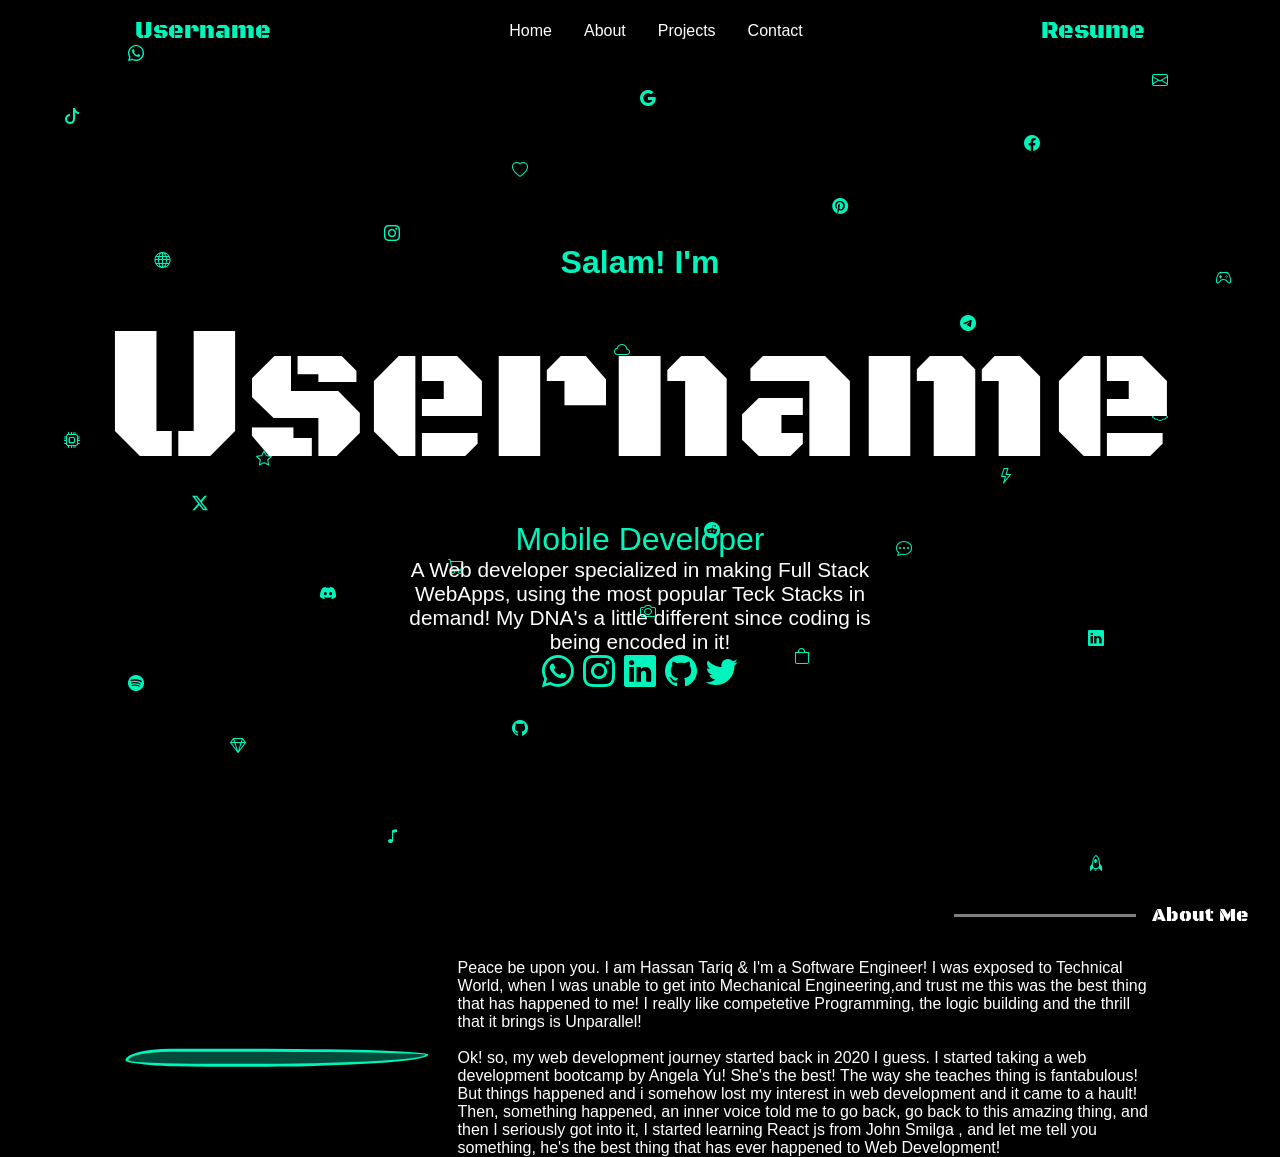
==== index.html @ 2055b82b "animation & about me section" ====
<!DOCTYPE html>
<html lang="en">

<head>
    <meta charset="UTF-8">
    <meta name="viewport" content="width=device-width, initial-scale=1.0">
    <link rel="stylesheet" href="https://cdn.jsdelivr.net/npm/bootstrap-icons@1.13.1/font/bootstrap-icons.min.css">
    <link rel="stylesheet" href="./styles.css">
    <title>Document</title>
</head>

<body>


    <!-- icons -->


    <i class="bi fixed-icons bi-whatsapp" style="position:fixed; top:5%; left:10%;"></i>
    <i class="bi fixed-icons bi-facebook" style="position:fixed; top:15%; left:80%;"></i>
    <i class="bi fixed-icons bi-instagram" style="position:fixed; top:25%; left:30%;"></i>
    <i class="bi fixed-icons bi-youtube" style="position:fixed; top:40%; left:60%;"></i>
    <i class="bi fixed-icons bi-twitter-x" style="position:fixed; top:55%; left:15%;"></i>
    <i class="bi fixed-icons bi-linkedin" style="position:fixed; top:70%; left:85%;"></i>
    <i class="bi fixed-icons bi-github" style="position:fixed; top:80%; left:40%;"></i>
    <i class="bi fixed-icons bi-google" style="position:fixed; top:10%; left:50%;"></i>
    <i class="bi fixed-icons bi-telegram" style="position:fixed; top:35%; left:75%;"></i>
    <i class="bi fixed-icons bi-discord" style="position:fixed; top:65%; left:25%;"></i>
    <i class="bi fixed-icons bi-tiktok" style="position:fixed; top:12%; left:5%;"></i>
    <i class="bi fixed-icons bi-pinterest" style="position:fixed; top:22%; left:65%;"></i>
    <i class="bi fixed-icons bi-snapchat" style="position:fixed; top:45%; left:90%;"></i>
    <i class="bi fixed-icons bi-reddit" style="position:fixed; top:58%; left:55%;"></i>
    <i class="bi fixed-icons bi-spotify" style="position:fixed; top:75%; left:10%;"></i>
    <i class="bi fixed-icons bi-heart" style="position:fixed; top:18%; left:40%;"></i>
    <i class="bi fixed-icons bi-star" style="position:fixed; top:50%; left:20%;"></i>
    <i class="bi fixed-icons bi-camera" style="position:fixed; top:67%; left:50%;"></i>
    <i class="bi fixed-icons bi-music-note" style="position:fixed; top:92%; left:30%;"></i>
    <i class="bi fixed-icons bi-envelope" style="position:fixed; top:8%; left:90%;"></i>
    <i class="bi fixed-icons bi-globe" style="position:fixed; top:28%; left:12%;"></i>
    <i class="bi fixed-icons bi-cloud" style="position:fixed; top:38%; left:48%;"></i>
    <i class="bi fixed-icons bi-lightning" style="position:fixed; top:52%; left:78%;"></i>
    <i class="bi fixed-icons bi-cart" style="position:fixed; top:62%; left:35%;"></i>
    <i class="bi fixed-icons bi-bag" style="position:fixed; top:72%; left:62%;"></i>
    <i class="bi fixed-icons bi-gem" style="position:fixed; top:82%; left:18%;"></i>
    <i class="bi fixed-icons bi-rocket" style="position:fixed; top:95%; left:85%;"></i>
    <i class="bi fixed-icons bi-cpu" style="position:fixed; top:48%; left:5%;"></i>
    <i class="bi fixed-icons bi-controller" style="position:fixed; top:30%; left:95%;"></i>
    <i class="bi fixed-icons bi-chat-dots" style="position:fixed; top:60%; left:70%;"></i>





    <nav class="navbar">
        <div class="name">
            <h2 class="font-ops text-green">Username</h2>
        </div>
        <i class="bi bi-list list"></i>
        <ul class="menu-items">
            <li>Home</li>
            <li>About</li>
            <li>Projects</li>
            <li>Contact</li>
        </ul>
        <div class="resume">
            <h2 class="font-ops text-green">Resume</h2>
        </div>
    </nav>



    <!-- hero section -->

    <main class="hero">
        <div class="hero-child">
            <h4 class="greeting text-green">Salam! I'm</h4>
            <h1 class="username font-ops">Username</h1>
            <p class="occupation text-green">Mobile Developer</p>
            <p class="desc">A Web developer specialized in making Full Stack WebApps, using the most popular Teck Stacks
                in
                demand! My DNA's a
                little different since coding is being encoded in it!</p>
            <div class="social-icons text-green">
                <i class="bi bi-whatsapp"></i>
                <i class="bi bi-instagram"></i>
                <i class="bi bi-linkedin"></i>
                <i class="bi bi-github"></i>
                <i class="bi bi-twitter"></i>
            </div>
        </div>
    </main>





    <section class="about">
        <div class="a-top">
            <div class="line"></div>
            <h3 class="font-ops">About Me</h3>
        </div>
        <div class="a-bottom">
            <div class="a-image">
                <img src="https://i.tribune.com.pk/media/images/Cover1649319112-0/Cover1649319112-0.jpg" width="100%"
                    alt="">
                <div class="blob"></div>
            </div>
            <div class="a-text">
                <p>Peace be upon you. I am Hassan Tariq & I'm a Software Engineer! I was exposed to Technical World,
                    when I was unable to
                    get into Mechanical Engineering,and trust me this was the best thing that has happened to me! I
                    really like competetive
                    Programming, the logic building and the thrill that it brings is Unparallel!</p>
                <br>
                <p>Ok! so, my web development journey started back in 2020 I guess. I started taking a web development
                    bootcamp by Angela
                    Yu! She's the best! The way she teaches thing is fantabulous! But things happened and i somehow lost
                    my interest in web
                    development and it came to a hault! Then, something happened, an inner voice told me to go back, go
                    back to this amazing
                    thing, and then I seriously got into it, I started learning React js from John Smilga , and let me
                    tell you something,
                    he's the best thing that has ever happened to Web Development!</p>
            </div>
        </div>
    </section>




</body>

</html>
---- styles.css ----
@import url('https://fonts.googleapis.com/css2?family=Black+Ops+One&display=swap');

/* variable bananay ka tareeka */
:root {
    --main-color: rgb(0, 245, 188);
}


/* everything's padding 0,margin 0 */
* {
    padding: 0;
    margin: 0;
    box-sizing: border-box;
}

body {
    font-family: sans-serif;
    background-color: black;
    color: white;
}


.text-green {
    color: var(--main-color);
}

.font-ops {
    font-family: "Black Ops One", system-ui;
    font-weight: 400;
    font-style: normal;
}

.navbar {
    display: flex;
    justify-content: space-around;
    padding: 1rem;
    align-items: center;
}

.menu-items {
    display: flex;
    gap: 2rem;
    list-style: none;
}


.list {
    display: none;
}




.hero {
    text-align: center;
    display: flex;
    flex-direction: column;
    justify-content: center;
    align-items: center;
    height: 90vh;
}

.greeting {
    font-size: 2rem;
}

.username {
    font-size: 12rem;
}


.occupation {
    font-size: 2rem;
}

.desc {
    font-size: 1.3rem;
    width: 40%;
    margin: auto;
}

.social-icons {
    font-size: 2rem;
}

.fixed-icons {
    color: var(--main-color);
    z-index: -1;
    animation: rotate 1.5s ease infinite alternate;
}

.line {
    width: 15%;
    height: 3px;
    background-color: gray;
}

.a-top {
    display: flex;
    justify-content: flex-end;
    align-items: center;
    gap: 1rem;
    padding: 2rem;
}


.a-bottom {
    display: flex;
    width: 80%;
    gap: 2rem;
    align-items: center;
    margin: auto;
}


.a-text {
    width: 70%;
}

.a-image {
    width: 30%;

    position: relative;
}

.a-image img {
    object-fit: cover;
    border-radius: 15% 55% 62% 28%/64% 33% 67% 36%;

}

.blob {
    width: 102%;
    height: 102%;
    background-color: rgba(0, 245, 188, 0.3);
    border: 3px solid var(--main-color);
    position: absolute;
    border-radius: 15% 55% 62% 28%/64% 33% 67% 36%;
    top: 50%;
    left: 50%;
    transform: translate(-50%, -50%);
    z-index: -1;
    animation: rotate2 3s linear infinite;

}


@keyframes rotate2 {
    from {
        transform: translate(-50%, -50%) rotate(0deg);
    }

    to {

        transform: translate(-50%, -50%) rotate(360deg);
    }
}




@keyframes rotate {
    from {
        transform: rotate(0deg);
        color: gray;
        opacity: 0.2;
    }

    to {
        transform: rotate(360deg);
        color: var(--main-color);
        opacity: 1;
    }
}





@media (max-width:1100px) {
    .username {
        font-size: 8rem;
    }

    .desc {
        width: 60%;
    }
}

@media (max-width:850px) {
    .a-bottom {
        flex-direction: column;
    }
}

@media (max-width:750px) {
    .username {
        font-size: 4rem;
    }

    .occupation, .greeting {
        font-size: 1.3rem;
    }

    .desc {
        font-size: 1rem;
        margin: 2rem auto;
    }

    .social-icons {
        font-size: 1rem;
    }

    .a-bottom {
        width: 90%;
    }

    .a-image {
        width: 70%;
    }

    .a-text {
        width: 90%;
    }

}

@media (max-width:550px) {
    .menu-items {
        display: none;
    }

    .list {
        display: block;
    }
}

@media (max-width:450px) {
    .desc {
        width: 90%;
        font-size: 0.9rem;
    }

    .username {
        font-size: 3rem;
    }
}
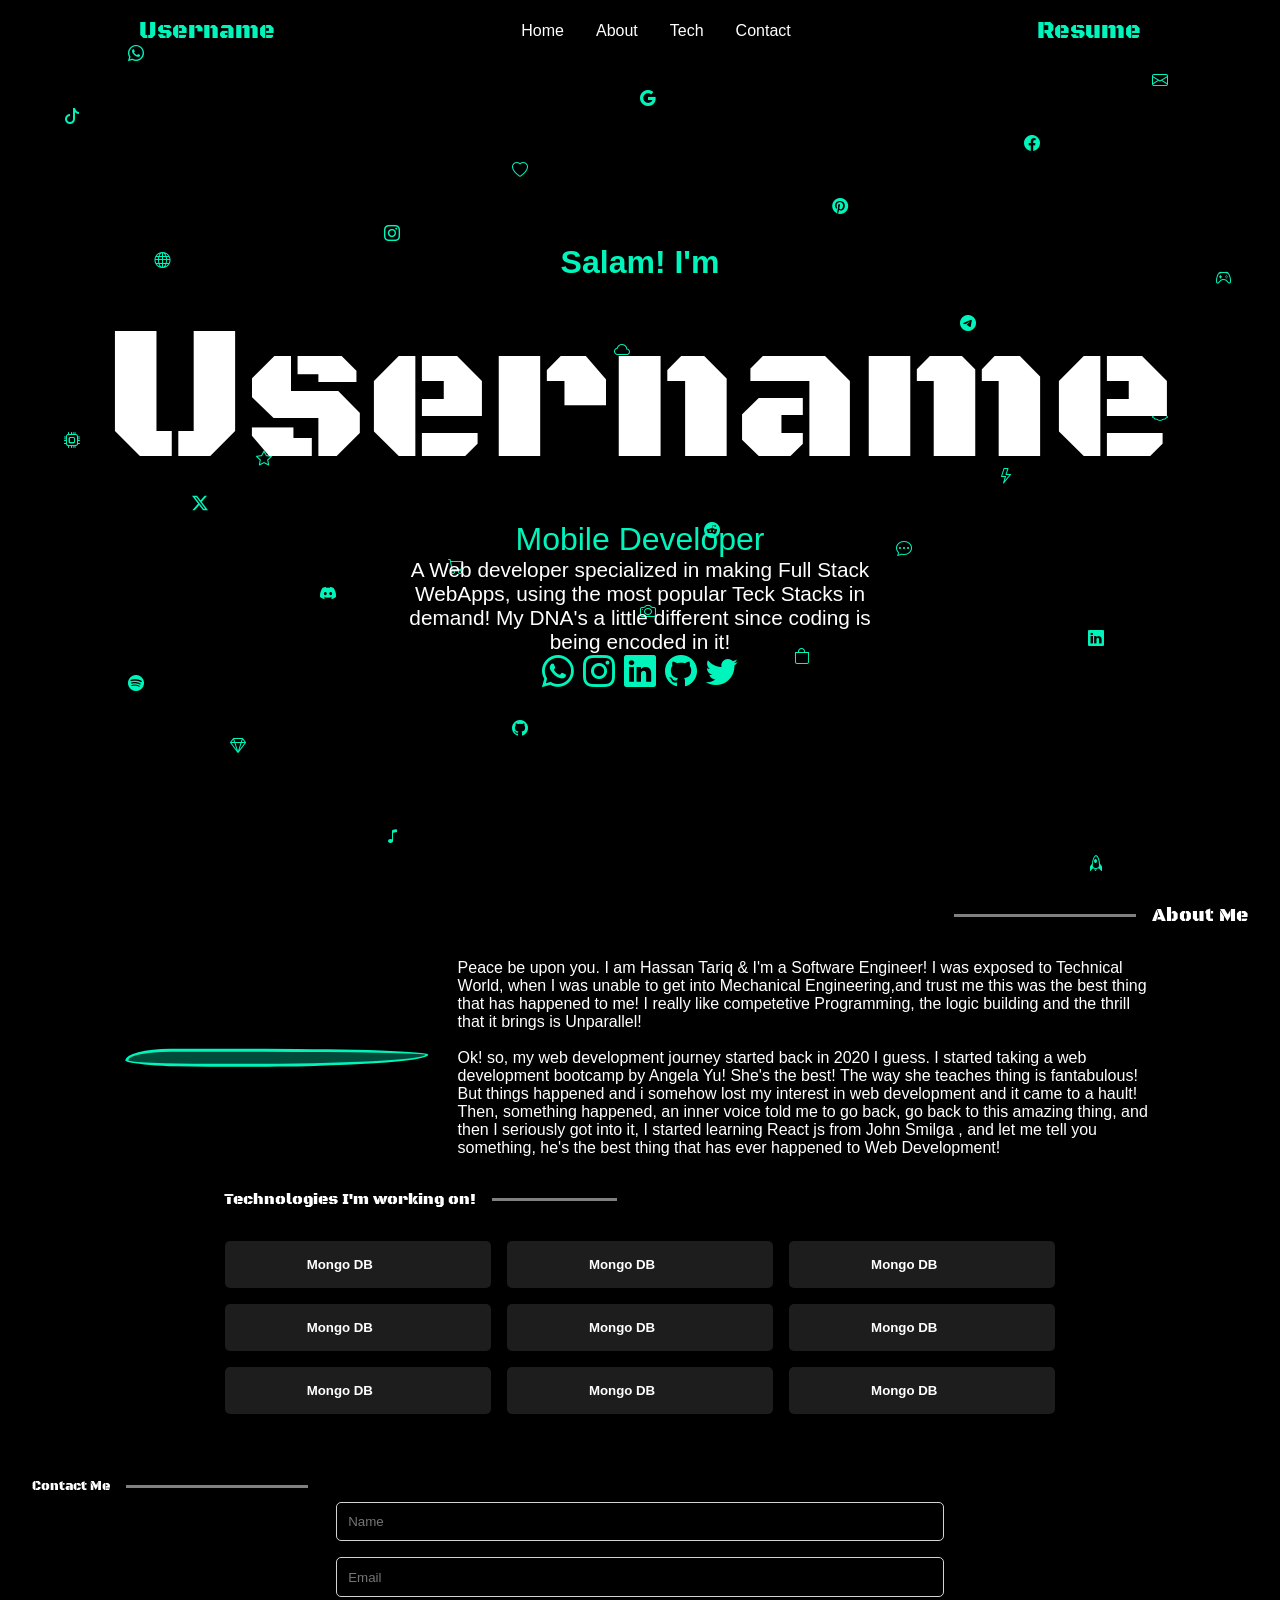
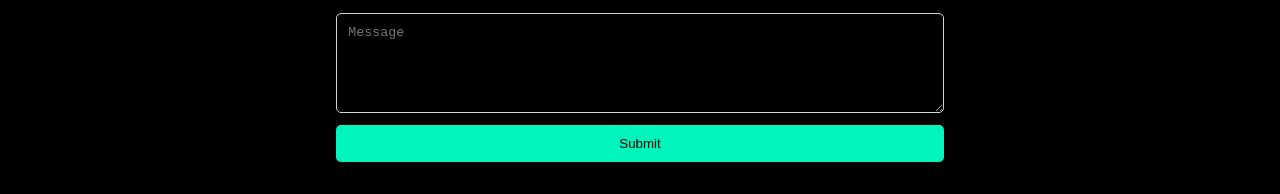
==== commit 58f55259: "completed" ====
--- a/index.html
+++ b/index.html
@@ -46,8 +46,10 @@
     <i class="bi fixed-icons bi-controller" style="position:fixed; top:30%; left:95%;"></i>
     <i class="bi fixed-icons bi-chat-dots" style="position:fixed; top:60%; left:70%;"></i>
 
-
-
+    <a href="#home">
+
+        <img src="https://images.emojiterra.com/google/noto-emoji/v2.034/512px/1f680.png" class="rocket" alt="">
+    </a>
 
 
     <nav class="navbar">
@@ -56,10 +58,10 @@
         </div>
         <i class="bi bi-list list"></i>
         <ul class="menu-items">
-            <li>Home</li>
-            <li>About</li>
-            <li>Projects</li>
-            <li>Contact</li>
+            <a href="#home">Home</a>
+            <a href="#about">About</a>
+            <a href="#tech">Tech</a>
+            <a href="#footer">Contact</a>
         </ul>
         <div class="resume">
             <h2 class="font-ops text-green">Resume</h2>
@@ -70,7 +72,7 @@
 
     <!-- hero section -->
 
-    <main class="hero">
+    <main id="home" class="hero">
         <div class="hero-child">
             <h4 class="greeting text-green">Salam! I'm</h4>
             <h1 class="username font-ops">Username</h1>
@@ -93,7 +95,7 @@
 
 
 
-    <section class="about">
+    <section id="about" class="about">
         <div class="a-top">
             <div class="line"></div>
             <h3 class="font-ops">About Me</h3>
@@ -127,6 +129,82 @@
 
 
 
+    <section id="tech" class="tech">
+        <div class="t-top">
+            <h4 class="font-ops">Technologies I'm working on!</h4>
+            <div class="line"></div>
+        </div>
+        <div class="t-bottom">
+            <div class="t-card">
+                <img src="https://pbs.twimg.com/profile_images/1452637606559326217/GFz_P-5e_400x400.png" width="50px"
+                    alt="">
+                <h5>Mongo DB</h5>
+            </div>
+            <div class="t-card">
+                <img src="https://pbs.twimg.com/profile_images/1452637606559326217/GFz_P-5e_400x400.png" width="50px"
+                    alt="">
+                <h5>Mongo DB</h5>
+            </div>
+            <div class="t-card">
+                <img src="https://pbs.twimg.com/profile_images/1452637606559326217/GFz_P-5e_400x400.png" width="50px"
+                    alt="">
+                <h5>Mongo DB</h5>
+            </div>
+            <div class="t-card">
+                <img src="https://pbs.twimg.com/profile_images/1452637606559326217/GFz_P-5e_400x400.png" width="50px"
+                    alt="">
+                <h5>Mongo DB</h5>
+            </div>
+            <div class="t-card">
+                <img src="https://pbs.twimg.com/profile_images/1452637606559326217/GFz_P-5e_400x400.png" width="50px"
+                    alt="">
+                <h5>Mongo DB</h5>
+            </div>
+            <div class="t-card">
+                <img src="https://pbs.twimg.com/profile_images/1452637606559326217/GFz_P-5e_400x400.png" width="50px"
+                    alt="">
+                <h5>Mongo DB</h5>
+            </div>
+            <div class="t-card">
+                <img src="https://pbs.twimg.com/profile_images/1452637606559326217/GFz_P-5e_400x400.png" width="50px"
+                    alt="">
+                <h5>Mongo DB</h5>
+            </div>
+            <div class="t-card">
+                <img src="https://pbs.twimg.com/profile_images/1452637606559326217/GFz_P-5e_400x400.png" width="50px"
+                    alt="">
+                <h5>Mongo DB</h5>
+            </div>
+            <div class="t-card">
+                <img src="https://pbs.twimg.com/profile_images/1452637606559326217/GFz_P-5e_400x400.png" width="50px"
+                    alt="">
+                <h5>Mongo DB</h5>
+            </div>
+        </div>
+    </section>
+
+
+
+
+    <footer id="footer" class="footer">
+        <div class="f-top">
+            <h5 class="font-ops">Contact Me</h5>
+            <div class="line"></div>
+        </div>
+        <div class="f-bottom">
+            <form action="">
+                <input type="text" placeholder="Name">
+                <input type="email" placeholder="Email">
+                <textarea name="" id="" placeholder="Message"></textarea>
+                <button class="submit">Submit</button>
+
+            </form>
+        </div>
+    </footer>
+
+
+
+
 </body>
 
 </html>
--- a/styles.css
+++ b/styles.css
@@ -3,6 +3,15 @@
 /* variable bananay ka tareeka */
 :root {
     --main-color: rgb(0, 245, 188);
+}
+
+html, body {
+    scroll-behavior: smooth;
+}
+
+a {
+    color: white;
+    text-decoration: none;
 }
 
 
@@ -23,6 +32,31 @@
 .text-green {
     color: var(--main-color);
 }
+
+.rocket {
+    width: 50px;
+    transform: rotate(-45deg);
+    position: fixed;
+    right: 10px;
+    bottom: 40px;
+    animation: move 0.6s linear infinite alternate;
+}
+
+
+
+@keyframes move {
+    form {
+        transform: translateY(0) rotate(-45deg);
+    }
+
+    to {
+
+        transform: translateY(-10px) rotate(-45deg);
+    }
+}
+
+
+
 
 .font-ops {
     font-family: "Black Ops One", system-ui;
@@ -174,7 +208,82 @@
 }
 
 
-
+.tech {
+    width: 70%;
+    margin: auto;
+    padding: 2rem;
+}
+
+.t-top {
+    align-items: center;
+    gap: 1rem;
+    display: flex;
+    margin-bottom: 2rem;
+}
+
+.t-bottom {
+    display: flex;
+    gap: 1rem;
+    flex-wrap: wrap;
+    justify-content: center;
+}
+
+
+.t-card {
+    display: flex;
+    align-items: center;
+    gap: 1rem;
+    background-color: #1D1D1D;
+    padding: 1rem;
+    border-radius: 5px;
+    width: 32%;
+}
+
+
+.footer {
+    padding: 2rem;
+}
+
+
+form {
+    width: 50%;
+    margin: auto;
+}
+
+input, textarea {
+    padding: 0.7rem;
+    border-radius: 5px;
+    width: 100%;
+    margin: 0.5rem 0;
+    background-color: transparent;
+    border: 1px solid lightgray;
+}
+
+input:focus, textarea:focus {
+    box-shadow: 1px 1px 5px 2px var(--main-color);
+}
+
+.f-top {
+    display: flex;
+    align-items: center;
+    gap: 1rem;
+}
+
+
+textarea {
+    height: 100px;
+
+    width: 100%;
+}
+
+
+.submit {
+    width: 100%;
+    padding: 0.7rem;
+    border-radius: 5px;
+    border: none;
+    background-color: var(--main-color);
+}
 
 
 @media (max-width:1100px) {
@@ -187,6 +296,12 @@
     }
 }
 
+@media (max-width:900px) {
+    .tech {
+        width: 95%;
+    }
+}
+
 @media (max-width:850px) {
     .a-bottom {
         flex-direction: column;
@@ -225,6 +340,12 @@
 
 }
 
+@media (max-width:700px) {
+    .t-card {
+        width: 100%;
+    }
+}
+
 @media (max-width:550px) {
     .menu-items {
         display: none;
@@ -232,6 +353,10 @@
 
     .list {
         display: block;
+    }
+
+    form {
+        width: 90%;
     }
 }
 
